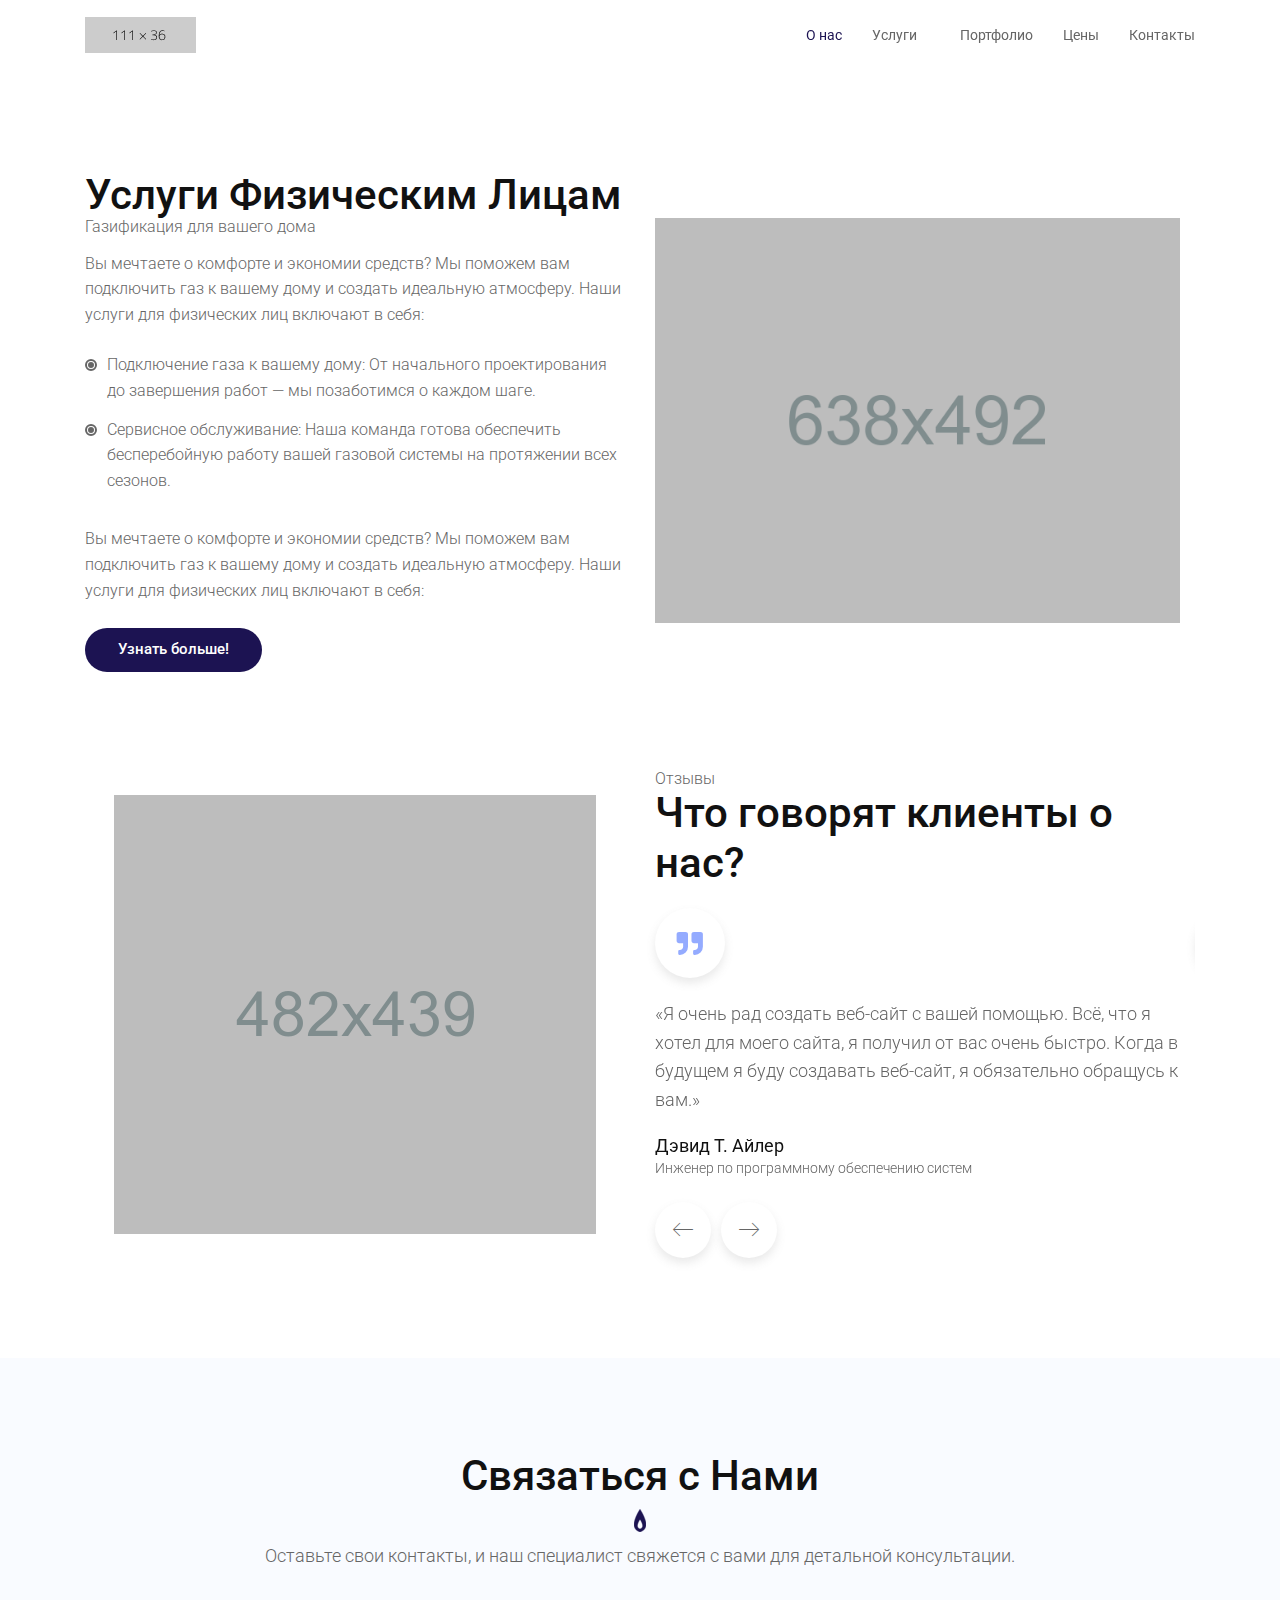
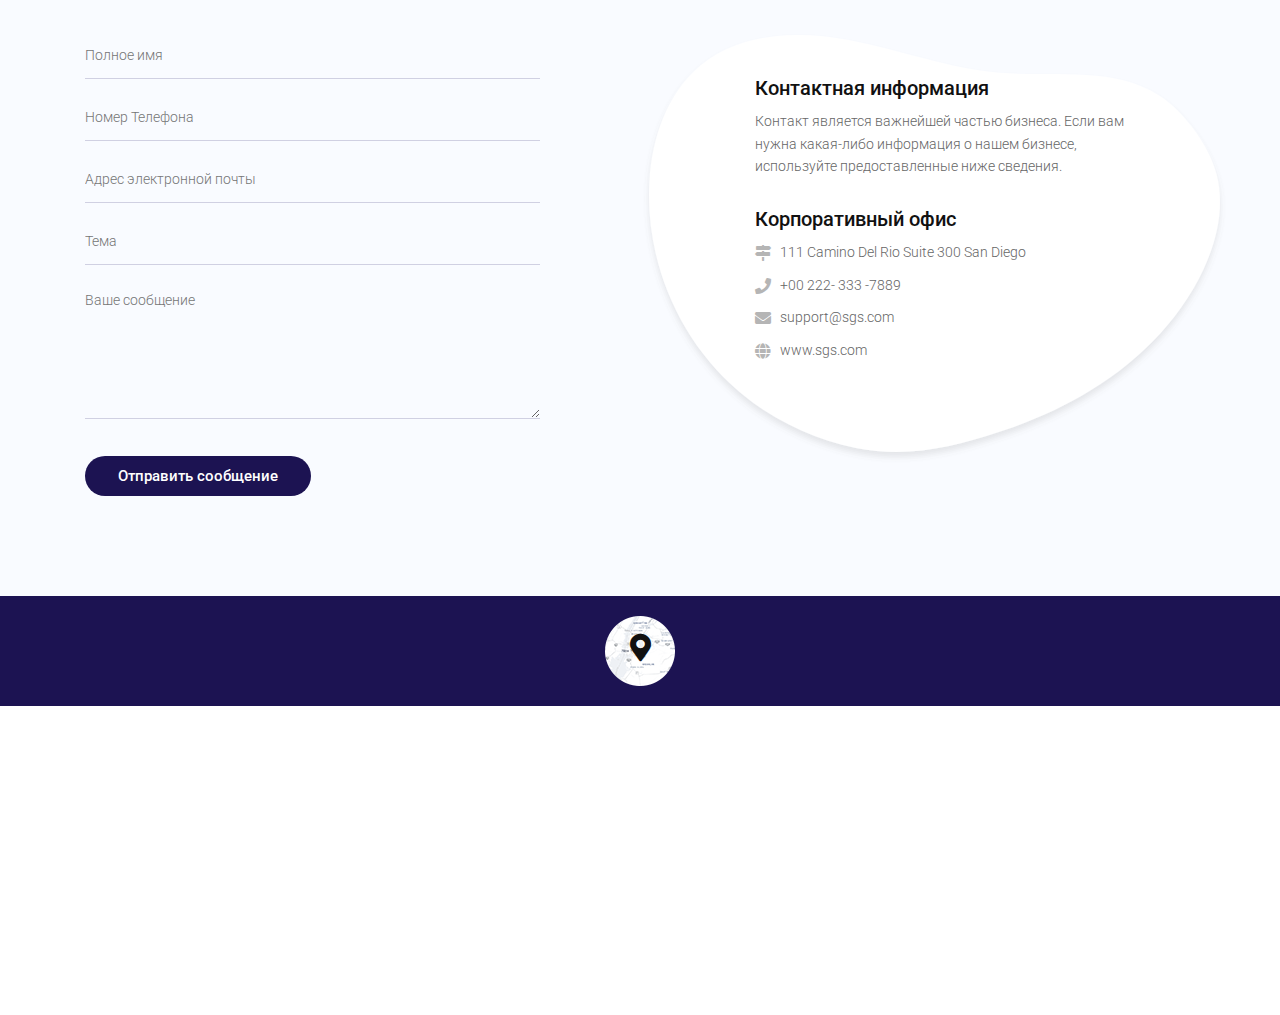
==== per.html @ 34122b94 "new page per.html" ====
<!DOCTYPE html>
<html class="no-js" lang="ru">
<head>
  <!-- Meta Tags -->
  <meta charset="utf-8" />
  <meta http-equiv="x-ua-compatible" content="ie=edge" />
  <meta name="viewport" content="width=device-width, initial-scale=1" />
  <meta name="author" content="grechdan" />
  <meta name="description" content="" />
  <meta name="keywords" content="" />
  <!-- Page Title -->
  <title>СеверГазСтрой</title>
  <!-- Favicon Icon -->
  <link rel="icon" href="assets/img/64x64.png" />
  <!-- Stylesheets -->
  <link rel="stylesheet" href="assets/css/bootstrap.min.css" />
  <link rel="stylesheet" href="assets/css/owlCarousel.min.css" />
  <link rel="stylesheet" href="assets/css/fontawesome.min.css" />
  <link rel="stylesheet" href="assets/css/flaticon.css" />
  <link rel="stylesheet" href="assets/css/animate.css" />
  <link rel="stylesheet" href="assets/css/style.css" />
</head>

<body class="st-blue-color">
  <div id="st-preloader">
    <div class="st-preloader-wave"></div>
    <div class="st-preloader-wave"></div>
    <div class="st-preloader-wave"></div>
    <div class="st-preloader-wave"></div>
    <div class="st-preloader-wave"></div>
  </div>
  <div class="st-height-70"></div>
  <header class="st-header st-solid-header st-style1 st-sticky-menu">
    <div class="st-main-header">
      <div class="container">
        <div class="st-main-header-in">
          <div class="st-site-branding">
            <a href="index.html" class="st-logo-link"><img src="assets/img/111x36.png" alt="demo"></a>
          </div>
          <div class="st-nav-wrap st-fade-down">
            <div class="st-nav-toggle st-style1">
              <span></span>
              <span></span>
              <span></span>
              <span></span>
              <span></span>
              <span></span>
            </div>
            <nav class="st-nav st-desktop-nav">
              <ul class="st-nav-list onepage-nav">
                <li><a href="index.html#about" class="smooth-scroll">О нас</a></li>
                <li class="st-has-children"><a href="#service" class="smooth-scroll">Услуги</a>
                  <ul>
                    <li><a href="per.html">Физическим лицам</a></li>
                    <li><a href="com.html">Юридическим лицам</a></li>
                    <li><a href="gov.html">Государственным Компаниям</a></li>
                  </ul>
                </li>
                <li><a href="index.html#portfolio" class="smooth-scroll">Портфолио</a></li>
                <li><a href="index.html#price" class="smooth-scroll">Цены</a></li>
                <li><a href="index.html#contact" class="smooth-scroll">Контакты</a></li>
              </ul>
            </nav><!-- .st-nav -->
          </div><!-- .st-nav-wrap -->
        </div>
      </div>
    </div>
  </header>
</body>

  <div class="st-content">
    <!-- Start About Section -->
    <div class="st-about-wrap st-section-top" id="about">
      <div class="container">
        <div class="row">
          <div class="col-lg-6">
            <div class="st-section-heading st-style1">
              <h2>Услуги Физическим Лицам</h2>
              <h3>Газификация для вашего дома</h3>
            </div>
            <div class="st-about-text">
              <p>Вы мечтаете о комфорте и экономии средств? Мы поможем вам подключить газ к вашему дому и создать идеальную атмосферу.
              Наши услуги для физических лиц включают в себя:</p>
              <ul class="tr-list">
                <li>Подключение газа к вашему дому: От начального проектирования до завершения работ — мы позаботимся о каждом шаге.</li>
                <li>Сервисное обслуживание: Наша команда готова обеспечить бесперебойную работу вашей газовой системы на протяжении всех
                сезонов.</li>
              </ul>
              <p>Вы мечтаете о комфорте и экономии средств? Мы поможем вам подключить газ к вашему дому и создать идеальную атмосферу.
                Наши услуги для физических лиц включают в себя:</p>
              <a href="#" class="st-btn st-style1 st-size1 st-color2">Узнать больше!</a>
            </div>
          </div>
          <div class="col-lg-6">
            <div class="st-vertical-middle">
              <div class="st-vertical-middle-in">
                <div class="st-about-img wow fadeInLeft" data-wow-duration="0.8s" data-wow-delay="0.2s"><img
                    src="assets/img/light-img/about-img1.png" alt="demo"></div>
              </div>
            </div>
          </div>
        </div>
      </div>
    </div>
    <!-- End About Section -->

    <!-- Start Testimonial Section -->
    <section class="st-testimonial-wrap st-section">
      <div class="container">
        <div class="row">
          <div class="col-lg-6">
            <div class="st-testimonial-right-img st-flex wow fadeInLeft" data-wow-duration="0.8s" data-wow-delay="0.2s">
              <img src="assets/img/blue-img/testimonial-img.png" alt="demo">
            </div>
          </div>
          <div class="col-lg-6">
            <div class="st-vertical-middle">
              <div class="st-vertical-middle-in">
                <div class="st-section-heading st-style1">
                  <h3>Отзывы</h3>
                  <h2>Что говорят клиенты о нас?</h2>
                </div>
                <div class="st-testimonial-slider owl-carousel st-owl-controler4">
                  <div class="st-single-testimonial">
                    <div class="st-testimonial-quote st-flex"><i class="fas fa-quote-right"></i></div>
                    <div class="st-testimonial-text">«Я очень рад создать веб-сайт с вашей помощью. Всё, что я хотел для
                      моего сайта, я получил от вас очень быстро. Когда в будущем я буду создавать веб-сайт, я обязательно
                      обращусь к вам.»</div>
                    <div class="st-testimonial-meta">
                      <h3>Дэвид Т. Айлер</h3>
                      <p>Инженер по программному обеспечению систем</p>
                    </div>
                  </div>
                  <div class="st-single-testimonial">
                    <div class="st-testimonial-quote st-flex"><i class="fas fa-quote-right"></i></div>
                    <div class="st-testimonial-text">«Я очень рад создать веб-сайт с вашей помощью. Всё, что я хотел для
                      моего сайта, я получил от вас очень быстро. Когда в будущем я буду создавать веб-сайт, я обязательно
                      обращусь к вам.»</div>
                    <div class="st-testimonial-meta">
                      <h3>Дэвид Т. Айлер</h3>
                      <p>Инженер по программному обеспечению систем</p>
                    </div>
                  </div>
                </div>
              </div>
            </div>
          </div>
        </div>
      </div>
    </section>
    <!-- End Testimonial Section -->

    <!-- Start Contact Section -->
    <section class="st-contact-wrap st-gray-bg st-section" id="contact">
      <div class="container">
        <div class="st-section-heading st-style2 text-center">
          <h2>Связаться с Нами</h2>
          <div class="st-seperator">
            <div class="st-seperator-left-bar wow fadeInLeft" data-wow-duration="1s" data-wow-delay="0.2s"></div>
            <img src="assets/img/light-img/seperator-icon.png" alt="demo" class="st-seperator-icon">
            <div class="st-seperator-right-bar wow fadeInRight" data-wow-duration="1s" data-wow-delay="0.2s"></div>
          </div>
          <p>Оставьте свои контакты, и наш специалист свяжется с вами для детальной консультации.</p>
        </div>
      </div>
      <div class="container">
        <div class="row">
          <div class="col-lg-6">
            <div id="cf-msg"></div>
            <form action="assets/php/mail.php" method="post" class="st-contact-form" id="cf">
              <input type="text" placeholder="Полное имя" id="name" name="name">
              <input type="tel" placeholder="Номер Телефона" id="phone" name="phone">
              <input type="text" placeholder="Адрес электронной почты" id="email" name="email">
              <input type="text" placeholder="Тема" id="subject" name="subject">
              <textarea cols="30" rows="10" placeholder="Ваше сообщение" id="msg" name="msg"></textarea>
              <button class="st-btn st-style1 st-size1 st-color2" type="submit" id="submit" name="submit">Отправить
                сообщение</button>
            </form>
          </div>
          <div class="col-lg-6">
            <div class="st-contact-info st-style1">
              <div class="st-contact-info-in">
                <h3 class="st-contact-info-title">Контактная информация</h3>
                <div class="st-contact-info-text">Контакт является важнейшей частью бизнеса. Если вам нужна какая-либо
                  информация о нашем бизнесе, используйте предоставленные ниже сведения.</div>
                <h3 class="st-contact-info-title">Корпоративный офис</h3>
                <ul>
                  <li><i class="fas fa-map-signs"></i>111 Camino Del Rio Suite 300 San Diego</li>
                  <li><i class="fas fa-phone"></i>+00 222- 333 -7889</li>
                  <li><i class="fas fa-envelope"></i><a href="#">support@sgs.com</a></li>
                  <li><i class="fas fa-globe"></i><a href="#">www.sgs.com</a></li>
                </ul>
              </div>
              <div class="st-svg-animation1">
                <svg xmlns="http://www.w3.org/2000/svg" xmlns:xlink="http://www.w3.org/1999/xlink" width="590px"
                  height="436px">
                  <defs>
                    <filter filterUnits="userSpaceOnUse" id="Filter_0" x="0px" y="0px" width="590px" height="436px">
                      <feOffset in="SourceAlpha" dx="0" dy="5" />
                      <feGaussianBlur result="blurOut" stdDeviation="3.162" />
                      <feFlood flood-color="rgb(106, 106, 106)" result="floodOut" />
                      <feComposite operator="atop" in="floodOut" in2="blurOut" />
                      <feComponentTransfer>
                        <feFuncA type="linear" slope="0.15" />
                      </feComponentTransfer>
                      <feMerge>
                        <feMergeNode />
                        <feMergeNode in="SourceGraphic" />
                      </feMerge>
                    </filter>
                  </defs>
                  <g filter="url(#Filter_0)">
                    <path fill-rule="evenodd" fill="rgb(255, 255, 255)"
                      d="M359.506,400.811 C311.350,416.741 266.303,427.200 215.885,416.924 C166.065,406.770 119.155,382.030 83.358,345.883 C32.880,294.910 5.320,222.074 9.403,150.433 C11.889,106.817 27.202,61.676 61.083,34.027 C101.026,1.428 158.043,-0.486 208.701,8.960 C259.358,18.407 308.226,37.556 359.592,41.763 C414.001,46.218 473.787,34.861 519.488,64.652 C532.722,73.279 543.780,84.912 553.231,97.563 C563.583,111.419 572.219,126.797 576.587,143.532 C584.814,175.056 577.226,208.904 563.417,238.444 C538.267,292.240 493.162,335.144 441.630,364.721 C415.638,379.639 387.934,391.407 359.506,400.811 Z" />
                  </g>
                </svg>
              </div><!-- .st-svg-animation1 -->
            </div>
          </div>
        </div>
      </div>
    </section>
    <!-- End Contact Section -->

    <!-- Start Map Section -->
    <div class="st-map-wrap">
      <div class="st-map-bar st-flex">
        <div class="st-map-bar-img">
          <img src="assets/img/light-img/map-icon-img.png" alt="demo">
          <div class="st-map-bar-icon"><i class="fas fa-map-marker-alt"></i></div>
        </div>
      </div>
      <div class="st-map-wrpa">
        <div class="st-google-map">
          <iframe src="https://www.google.com/maps/embed?pb=!1m18!1m12!1m3!1d96652.27317354927!2d-74.33557928194516!3d40.79756494697628!2m3!1f0!2f0!3f0!3m2!1i1024!2i768!4f13.1!3m3!1m2!1s0x89c3a82f1352d0dd%3A0x81d4f72c4435aab5!2sTroy+Meadows+Wetlands!5e0!3m2!1sen!2sbd!4v1563075599994!5m2!1sen!2sbd" allowfullscreen></iframe>
        </div>
      </div>
    </div>
    <!-- End Map Section -->
  </div>

  <!-- Start Footer Seciton -->
  <footer class="st-site-footer st-style1 st-sticky-footer">
    <div class="st-main-footer text-center">
      <div class="container">
        <div class="st-footer-logo">
          <img src="assets/img/111x36.png" alt="demo">
        </div>
        <div class="st-footer-text">Мы понимаем, что лучше изменяться вирусно, чем принимать интуитивно.<br>
          Мы будем преобразовывать мощь схем для переопределения.</div>
        <div class="st-footer-social">
          <ul class="st-footer-social-btn st-flex st-mp0">
            <li><a href="#"><i class="fab fa-facebook-f"></i></a></li>
            <li><a href="#"><i class="fab fa-instagram"></i></a></li>
          </ul>
        </div>
      </div>
    </div>
    <div class="st-copyright text-center">
      <div class="st-copyright-text">© СеверГазСтрой, 2024. Разработано <a href="#"></a></div>
    </div>
  </footer>
  <!-- End Footer Seciton -->
  <!-- Start Video Popup -->
  <div class="st-video-popup">
    <div class="st-video-popup-overlay"></div>
    <div class="st-video-popup-content">
      <div class="st-video-popup-layer"></div>
      <div class="st-video-popup-container">
        <div class="st-video-popup-align">
          <div class="embed-responsive embed-responsive-16by9">
            <iframe class="embed-responsive-item" src="about:blank"></iframe>
          </div>
        </div>
        <div class="st-video-popup-close"></div>
      </div>
    </div>
  </div>
  <!-- End Video Popup -->
  <!-- Scripts -->
  <script src="assets/js/vendor/modernizr-3.5.0.min.js"></script>
  <script src="assets/js/vendor/jquery-1.12.4.min.js"></script>
  <script src="assets/js/mailchimp.min.js"></script>
  <script src="assets/js/owlCarousel.min.js"></script>
  <script src="assets/js/tamjid-counter.min.js"></script>
  <script src="assets/js/wow.min.js"></script>
  <script src="assets/js/isotope.pkg.min.js"></script>
  <script src="assets/js/main.js"></script>
</body>
</html>
---- assets/css/owlCarousel.min.css ----
/**
 * Owl Carousel v2.3.4
 * Copyright 2013-2018 David Deutsch
 * Licensed under: SEE LICENSE IN https://github.com/OwlCarousel2/OwlCarousel2/blob/master/LICENSE
 */
.owl-carousel,.owl-carousel .owl-item{-webkit-tap-highlight-color:transparent;position:relative}.owl-carousel{display:none;width:100%;z-index:1}.owl-carousel .owl-stage{position:relative;-ms-touch-action:pan-Y;touch-action:manipulation;-moz-backface-visibility:hidden}.owl-carousel .owl-stage:after{content:".";display:block;clear:both;visibility:hidden;line-height:0;height:0}.owl-carousel .owl-stage-outer{position:relative;overflow:hidden;-webkit-transform:translate3d(0,0,0)}.owl-carousel .owl-item,.owl-carousel .owl-wrapper{-webkit-backface-visibility:hidden;-moz-backface-visibility:hidden;-ms-backface-visibility:hidden;-webkit-transform:translate3d(0,0,0);-moz-transform:translate3d(0,0,0);-ms-transform:translate3d(0,0,0)}.owl-carousel .owl-item{min-height:1px;float:left;-webkit-backface-visibility:hidden;-webkit-touch-callout:none}.owl-carousel .owl-item img{display:block;width:100%}.owl-carousel .owl-dots.disabled,.owl-carousel .owl-nav.disabled{display:none}.no-js .owl-carousel,.owl-carousel.owl-loaded{display:block}.owl-carousel .owl-dot,.owl-carousel .owl-nav .owl-next,.owl-carousel .owl-nav .owl-prev{cursor:pointer;-webkit-user-select:none;-khtml-user-select:none;-moz-user-select:none;-ms-user-select:none;user-select:none}.owl-carousel .owl-nav button.owl-next,.owl-carousel .owl-nav button.owl-prev,.owl-carousel button.owl-dot{background:0 0;color:inherit;border:none;padding:0!important;font:inherit}.owl-carousel.owl-loading{opacity:0;display:block}.owl-carousel.owl-hidden{opacity:0}.owl-carousel.owl-refresh .owl-item{visibility:hidden}.owl-carousel.owl-drag .owl-item{-ms-touch-action:pan-y;touch-action:pan-y;-webkit-user-select:none;-moz-user-select:none;-ms-user-select:none;user-select:none}.owl-carousel.owl-grab{cursor:move;cursor:grab}.owl-carousel.owl-rtl{direction:rtl}.owl-carousel.owl-rtl .owl-item{float:right}.owl-carousel .animated{animation-duration:1s;animation-fill-mode:both}.owl-carousel .owl-animated-in{z-index:0}.owl-carousel .owl-animated-out{z-index:1}.owl-carousel .fadeOut{animation-name:fadeOut}@keyframes fadeOut{0%{opacity:1}100%{opacity:0}}.owl-height{transition:height .5s ease-in-out}.owl-carousel .owl-item .owl-lazy{opacity:0;transition:opacity .4s ease}.owl-carousel .owl-item .owl-lazy:not([src]),.owl-carousel .owl-item .owl-lazy[src^=""]{max-height:0}.owl-carousel .owl-item img.owl-lazy{transform-style:preserve-3d}.owl-carousel .owl-video-wrapper{position:relative;height:100%;background:#000}.owl-carousel .owl-video-play-icon{position:absolute;height:80px;width:80px;left:50%;top:50%;margin-left:-40px;margin-top:-40px;background:url(owl.video.play.png) no-repeat;cursor:pointer;z-index:1;-webkit-backface-visibility:hidden;transition:transform .1s ease}.owl-carousel .owl-video-play-icon:hover{-ms-transform:scale(1.3,1.3);transform:scale(1.3,1.3)}.owl-carousel .owl-video-playing .owl-video-play-icon,.owl-carousel .owl-video-playing .owl-video-tn{display:none}.owl-carousel .owl-video-tn{opacity:0;height:100%;background-position:center center;background-repeat:no-repeat;background-size:contain;transition:opacity .4s ease}.owl-carousel .owl-video-frame{position:relative;z-index:1;height:100%;width:100%}
---- assets/css/flaticon.css ----
/*
  	Flaticon icon font: Flaticon
  	Creation date: 02/05/2019 02:18
  	*/

@font-face {
  font-family: "Flaticon";
  src: url("../fonts/Flaticon.eot");
  src: url("../fonts/Flaticon.eot?#iefix") format("embedded-opentype"),
       url("../fonts/Flaticon.woff2") format("woff2"),
       url("../fonts/Flaticon.woff") format("woff"),
       url("../fonts/Flaticon.ttf") format("truetype");
  font-weight: normal;
  font-style: normal;
}

@media screen and (-webkit-min-device-pixel-ratio:0) {
  @font-face {
    font-family: "Flaticon";
    src: url("./Flaticon.svg#Flaticon") format("svg");
  }
}

[class^="flaticon-"]:before, [class*=" flaticon-"]:before,
[class^="flaticon-"]:after, [class*=" flaticon-"]:after {   
  font-family: Flaticon;
        font-size: inherit;
font-style: normal;
}
[class^="flaticon-"] {
  line-height: 1em;
}
.flaticon-focus:before { content: "\f100"; }
.flaticon-career:before { content: "\f101"; }
.flaticon-career-1:before { content: "\f102"; }
.flaticon-rate:before { content: "\f103"; }
.flaticon-code:before { content: "\f104"; }
.flaticon-laptop:before { content: "\f105"; }
.flaticon-win:before { content: "\f106"; }
.flaticon-plane:before { content: "\f107"; }
.flaticon-multimedia:before { content: "\f108"; }
.flaticon-left:before { content: "\f109"; }
.flaticon-right:before { content: "\f10a"; }
.flaticon-logout:before { content: "\f10b"; }
.flaticon-trophy:before { content: "\f10c"; }
.flaticon-pie-chart:before { content: "\f10d"; }
.flaticon-goal:before { content: "\f10e"; }
.flaticon-economic:before { content: "\f10f"; }
.flaticon-portfolio:before { content: "\f110"; }
.flaticon-agenda-1:before { content: "\f111"; }
.flaticon-agenda:before { content: "\f112"; }
.flaticon-add-to-cart:before { content: "\f113"; }
.flaticon-supermarket:before { content: "\f114"; }
.flaticon-worldwide:before { content: "\f115"; }
.flaticon-bookmark:before { content: "\f116"; }
.flaticon-security:before { content: "\f117"; }
.flaticon-development:before { content: "\f118"; }
.flaticon-screen:before { content: "\f119"; }
.flaticon-bullseye:before { content: "\f11a"; }
.flaticon-promotion:before { content: "\f11b"; }
.flaticon-economy:before { content: "\f11c"; }
.flaticon-development-1:before { content: "\f11d"; }
.flaticon-heart:before { content: "\f11e"; }
.flaticon-coding:before { content: "\f11f"; }
.flaticon-viral-marketing:before { content: "\f120"; }
.flaticon-sketch:before { content: "\f121"; }
.flaticon-skyline:before { content: "\f122"; }
.flaticon-employee:before { content: "\f123"; }
.flaticon-fork:before { content: "\f124"; }
.flaticon-doctor:before { content: "\f125"; }
.flaticon-work:before { content: "\f126"; }
.flaticon-growth:before { content: "\f127"; }
.flaticon-design:before { content: "\f128"; }
.flaticon-feature:before { content: "\f129"; }
.flaticon-recycle-sign:before { content: "\f12a"; }
.flaticon-balance:before { content: "\f12b"; }
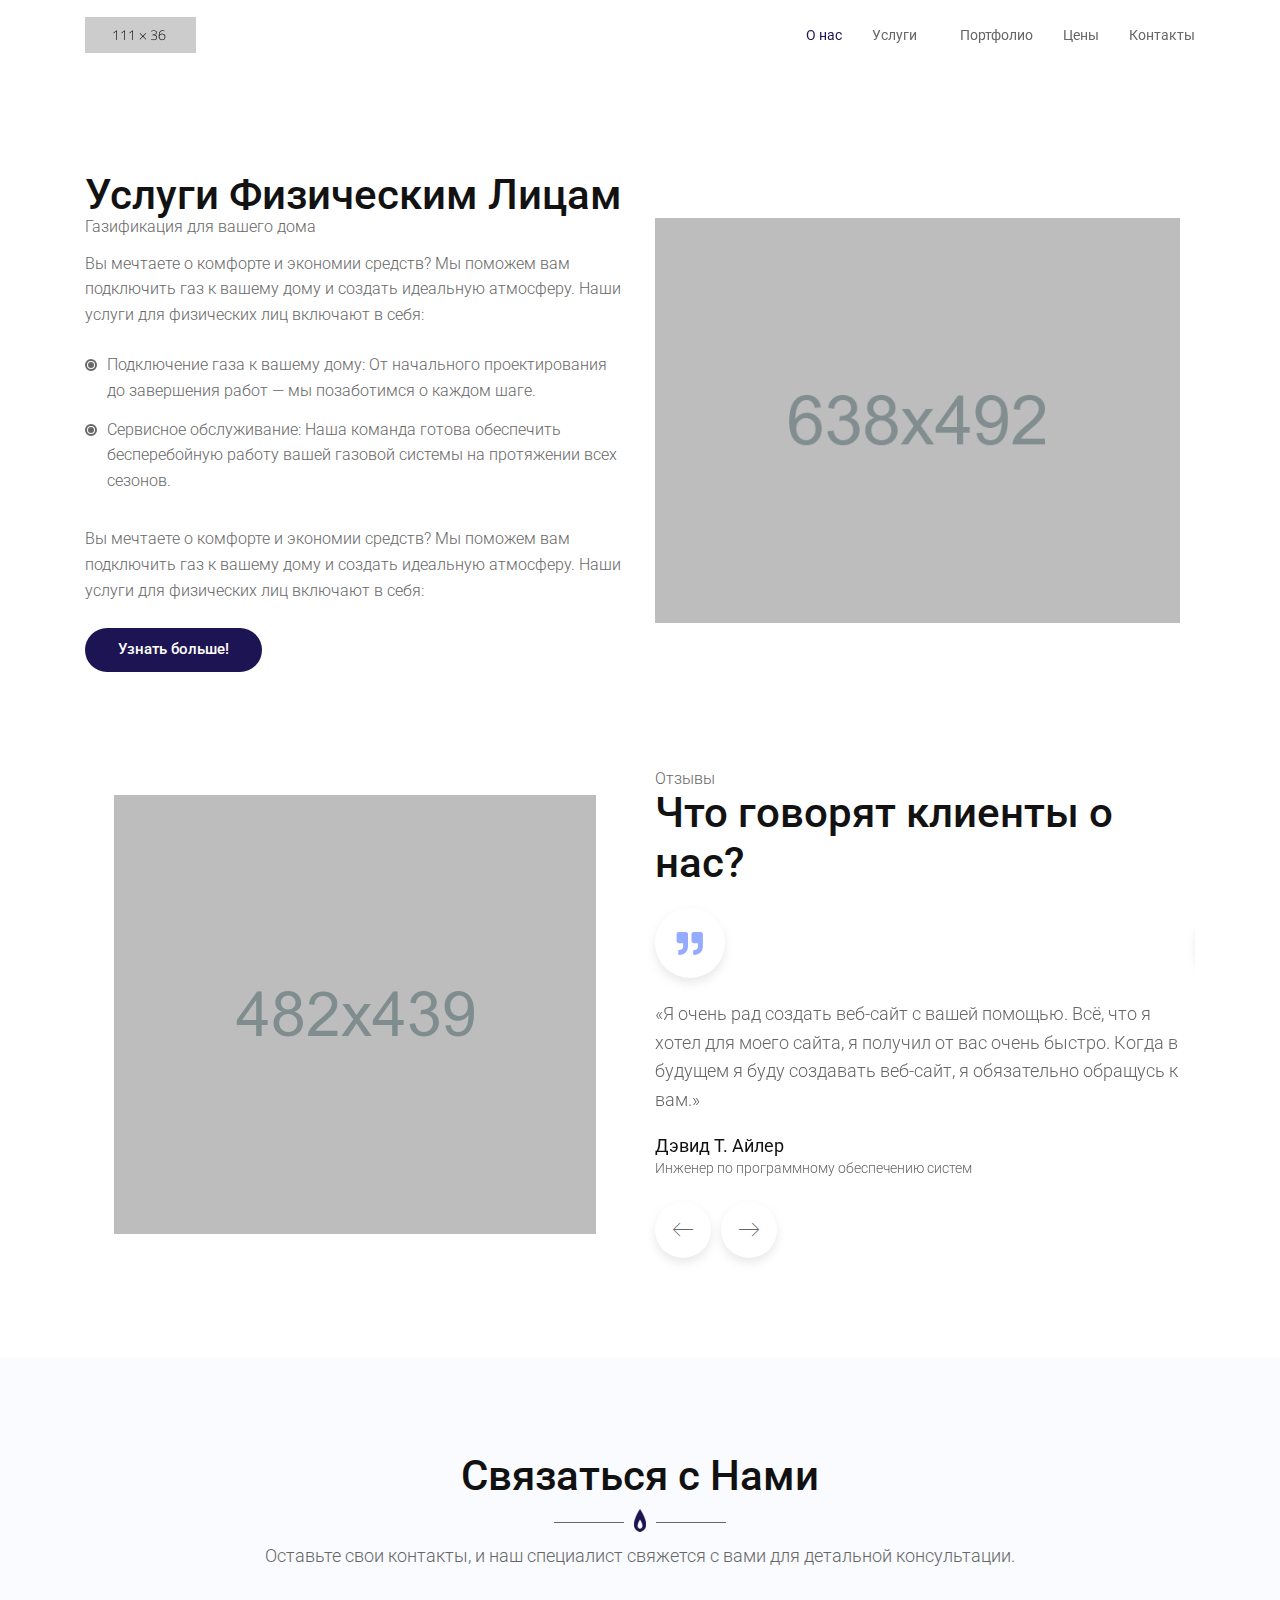
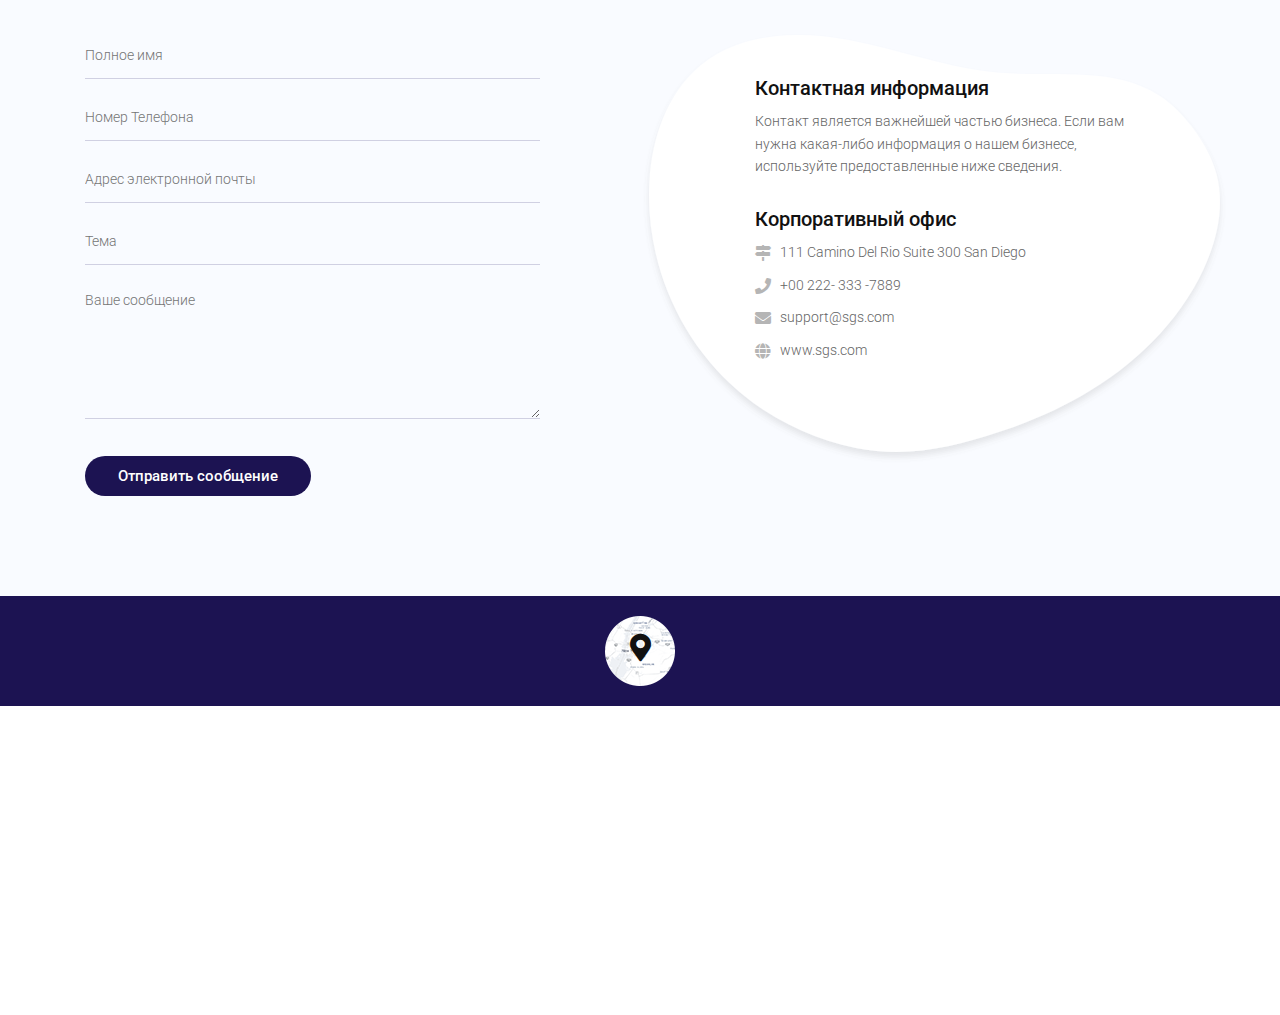
==== commit 37f7c777: "per.html and index.html update" ====
--- a/per.html
+++ b/per.html
@@ -35,7 +35,7 @@
       <div class="container">
         <div class="st-main-header-in">
           <div class="st-site-branding">
-            <a href="index.html" class="st-logo-link"><img src="assets/img/111x36.png" alt="demo"></a>
+            <a href="https://grechdan.github.io/index.html" class="st-logo-link"><img src="assets/img/111x36.png" alt="demo"></a>
           </div>
           <div class="st-nav-wrap st-fade-down">
             <div class="st-nav-toggle st-style1">
@@ -48,7 +48,7 @@
             </div>
             <nav class="st-nav st-desktop-nav">
               <ul class="st-nav-list onepage-nav">
-                <li><a href="index.html#about" class="smooth-scroll">О нас</a></li>
+                <li><a href="https://grechdan.github.io/index.html#about" class="smooth-scroll">О нас</a></li>
                 <li class="st-has-children"><a href="#service" class="smooth-scroll">Услуги</a>
                   <ul>
                     <li><a href="per.html">Физическим лицам</a></li>
@@ -56,9 +56,9 @@
                     <li><a href="gov.html">Государственным Компаниям</a></li>
                   </ul>
                 </li>
-                <li><a href="index.html#portfolio" class="smooth-scroll">Портфолио</a></li>
-                <li><a href="index.html#price" class="smooth-scroll">Цены</a></li>
-                <li><a href="index.html#contact" class="smooth-scroll">Контакты</a></li>
+                <li><a href="https://grechdan.github.io/index.html#portfolio" class="smooth-scroll">Портфолио</a></li>
+                <li><a href="https://grechdan.github.io/index.html#price" class="smooth-scroll">Цены</a></li>
+                <li><a href="https://grechdan.github.io/index.html#contact" class="smooth-scroll">Контакты</a></li>
               </ul>
             </nav><!-- .st-nav -->
           </div><!-- .st-nav-wrap -->
@@ -69,8 +69,8 @@
 </body>
 
   <div class="st-content">
-    <!-- Start About Section -->
-    <div class="st-about-wrap st-section-top" id="about">
+    <!-- Start Person Section -->
+    <div class="st-about-wrap st-section-top" id="person">
       <div class="container">
         <div class="row">
           <div class="col-lg-6">
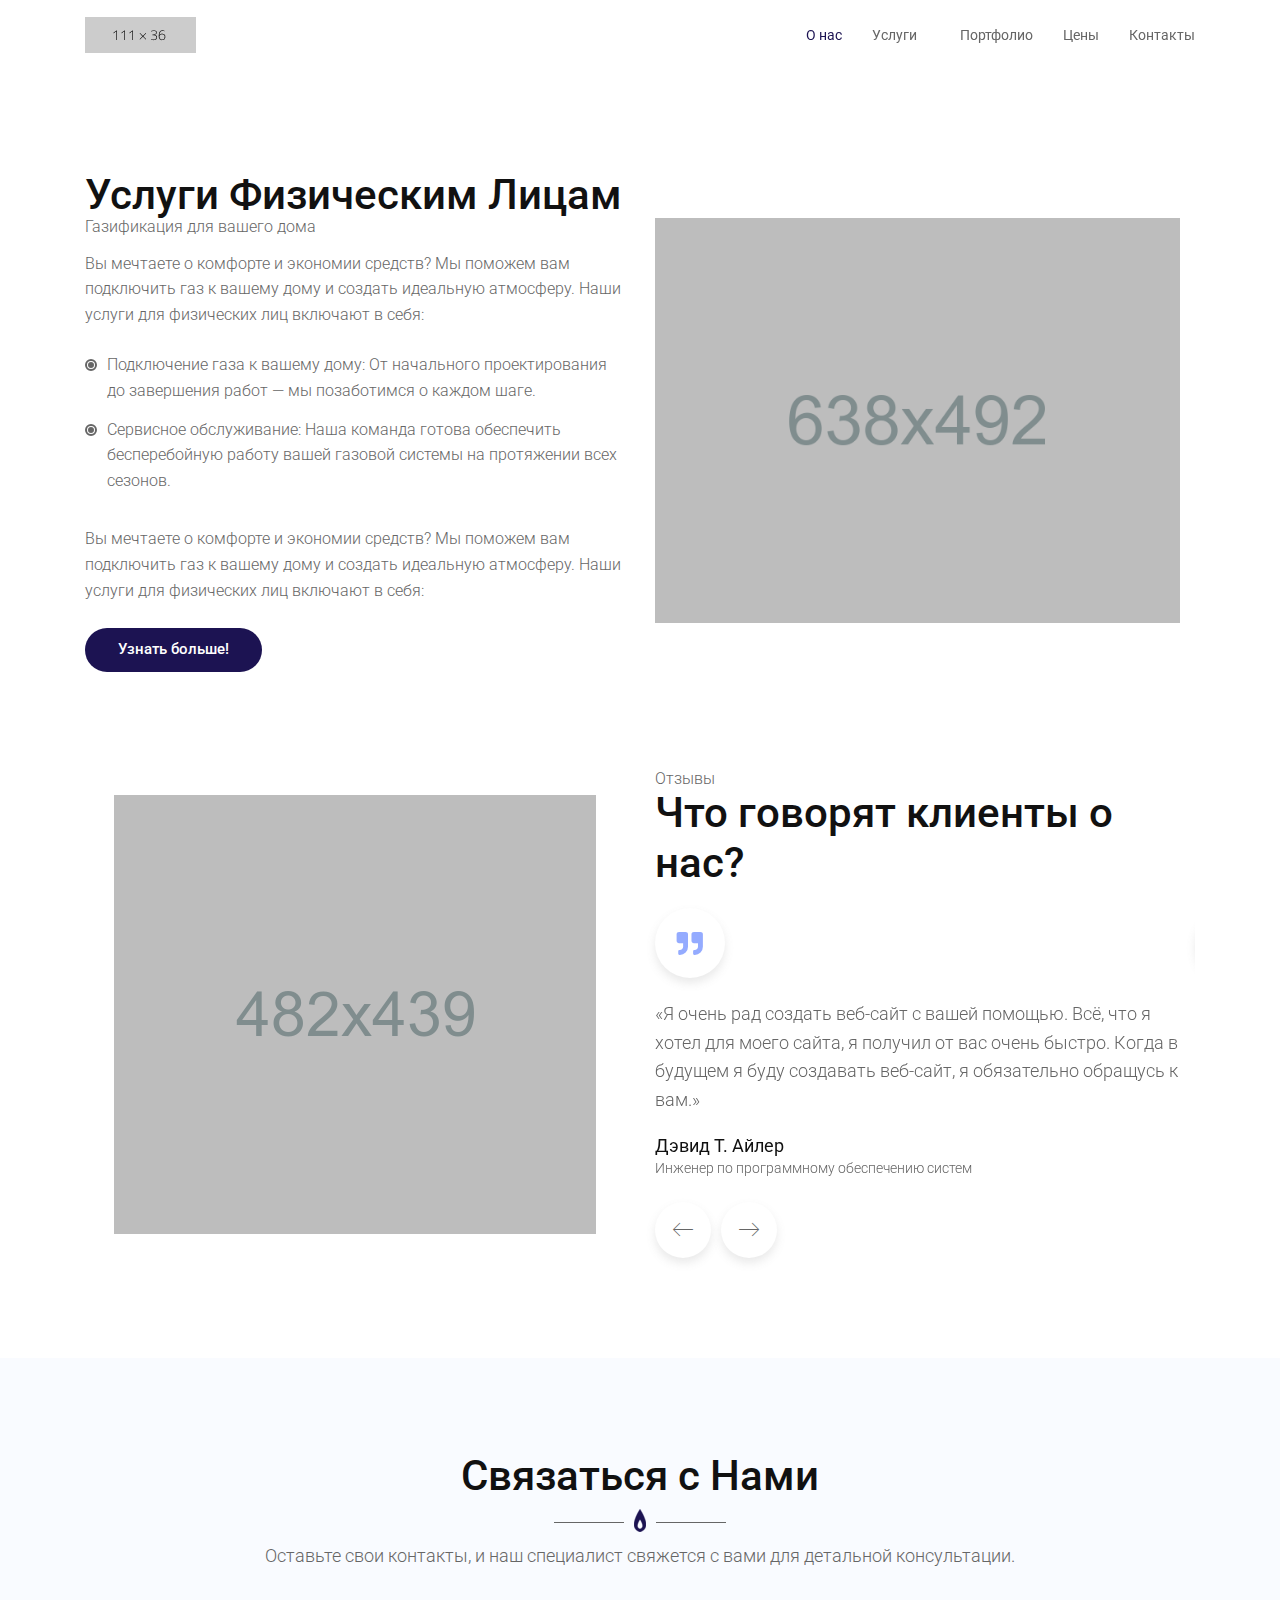
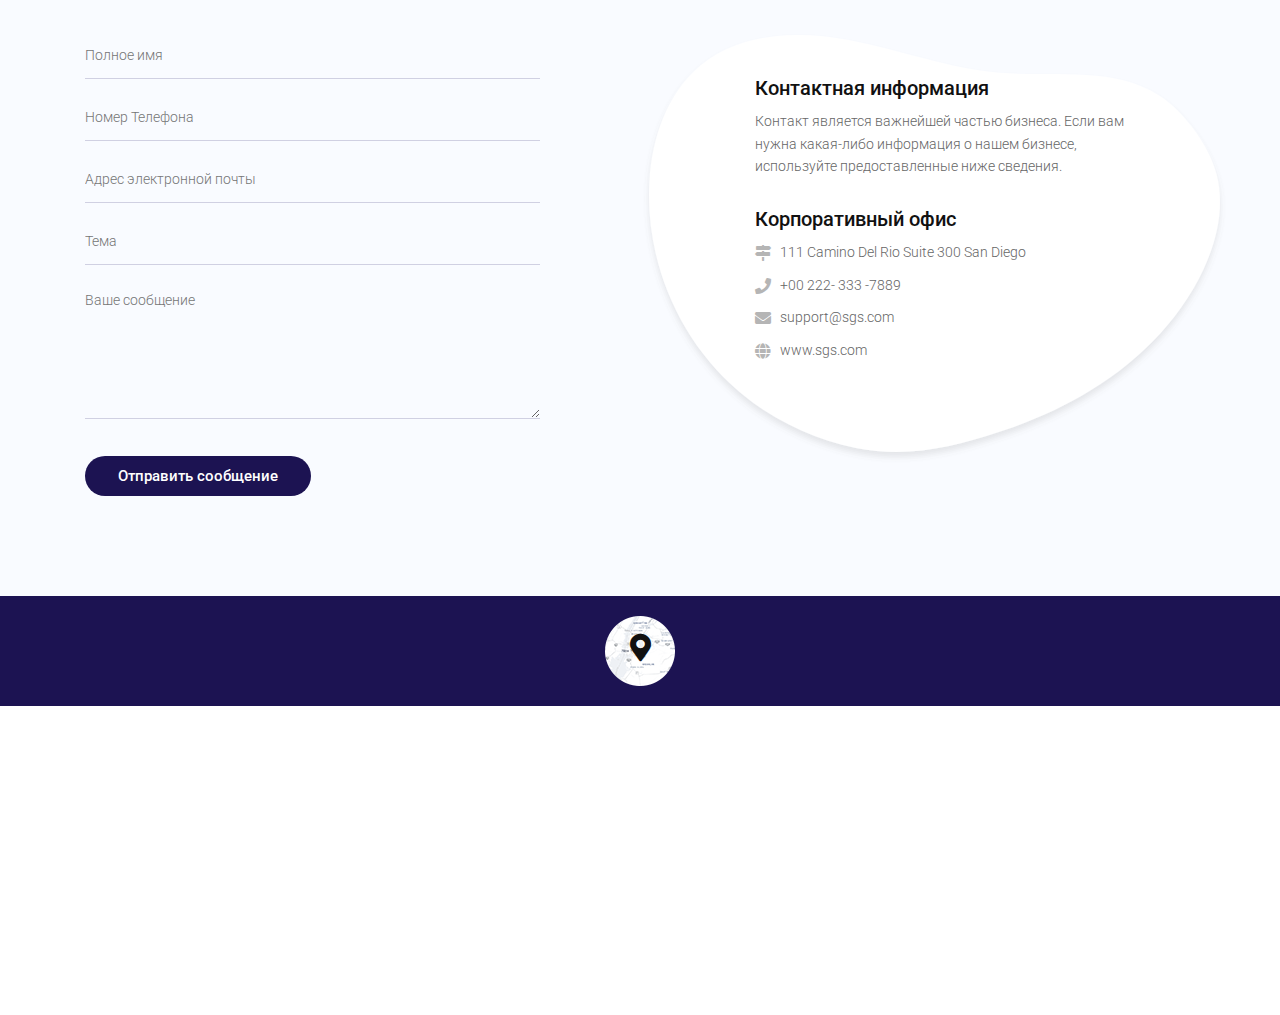
==== commit abc430df: "per.html update" ====
--- a/per.html
+++ b/per.html
@@ -49,7 +49,7 @@
             <nav class="st-nav st-desktop-nav">
               <ul class="st-nav-list onepage-nav">
                 <li><a href="https://grechdan.github.io/index.html#about" class="smooth-scroll">О нас</a></li>
-                <li class="st-has-children"><a href="#service" class="smooth-scroll">Услуги</a>
+                <li class="st-has-children"><a href="https://grechdan.github.io/index.html#service" class="smooth-scroll">Услуги</a>
                   <ul>
                     <li><a href="per.html">Физическим лицам</a></li>
                     <li><a href="com.html">Юридическим лицам</a></li>
